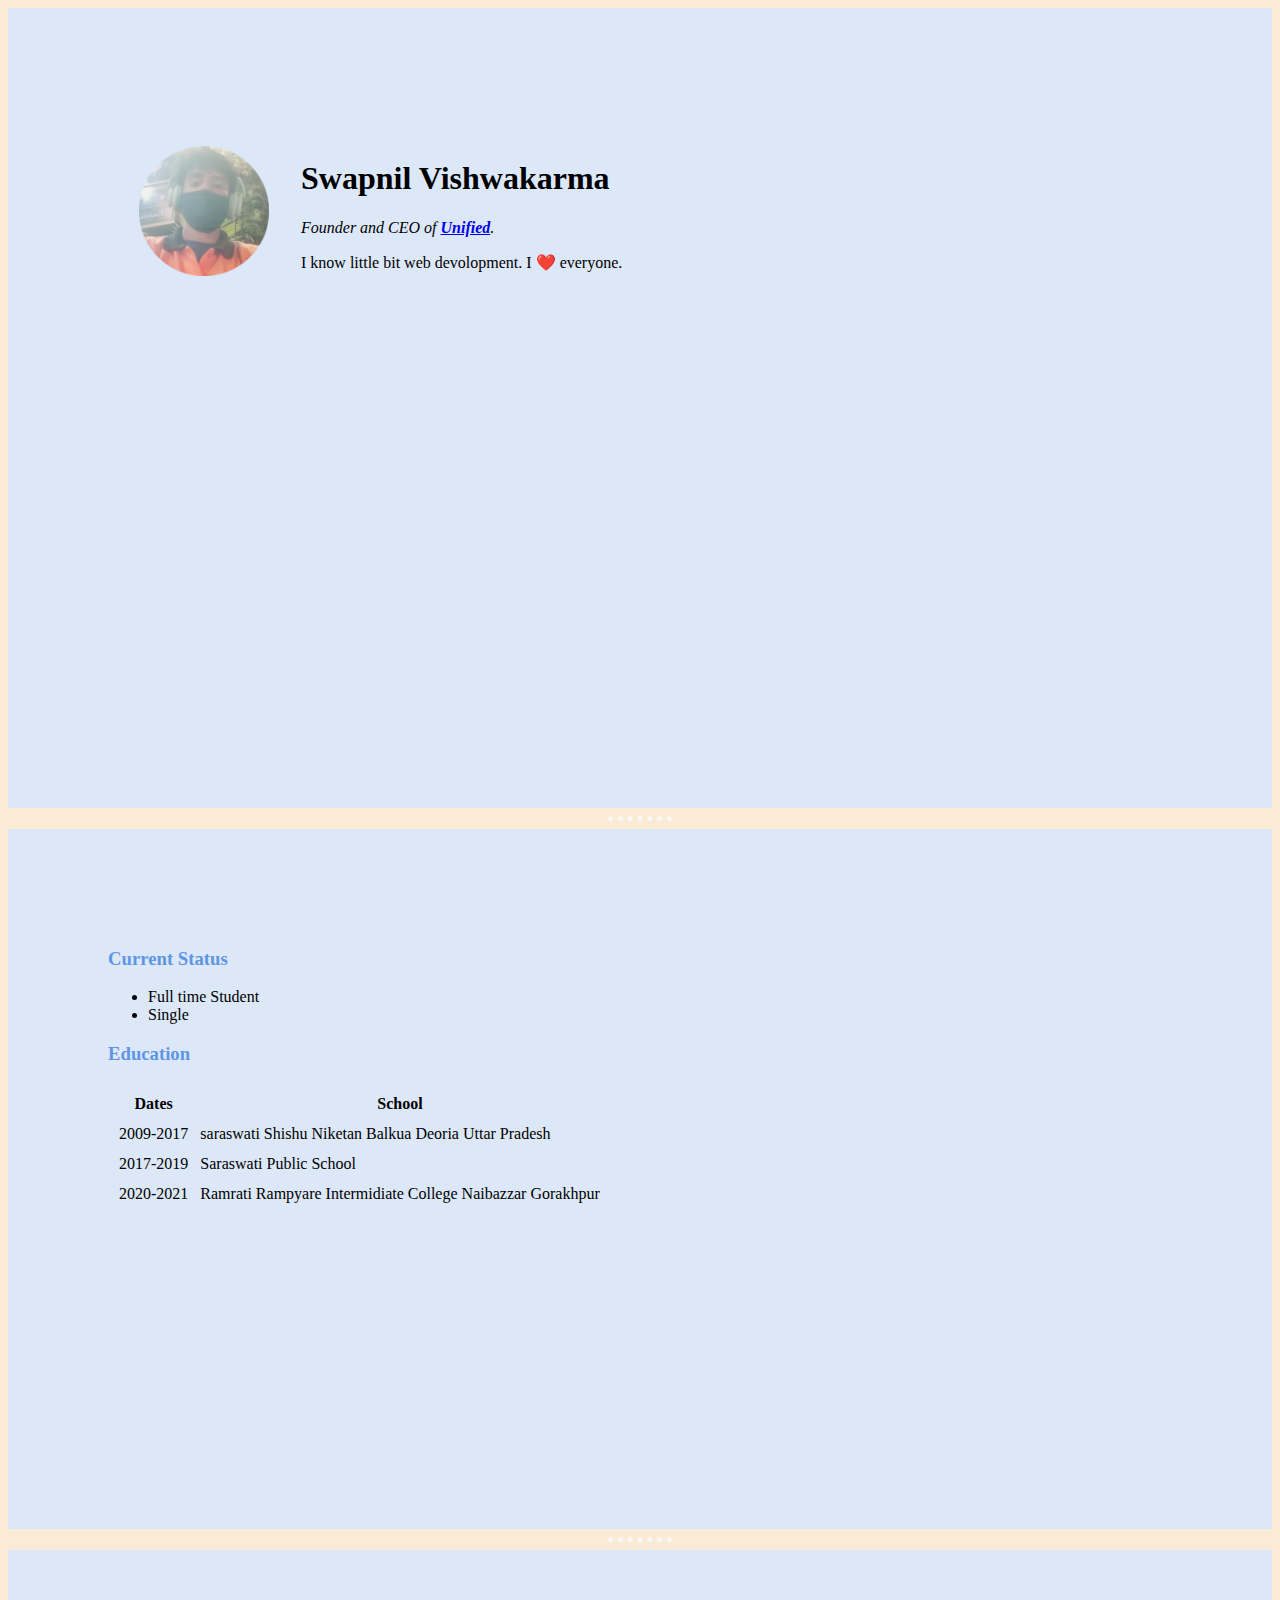
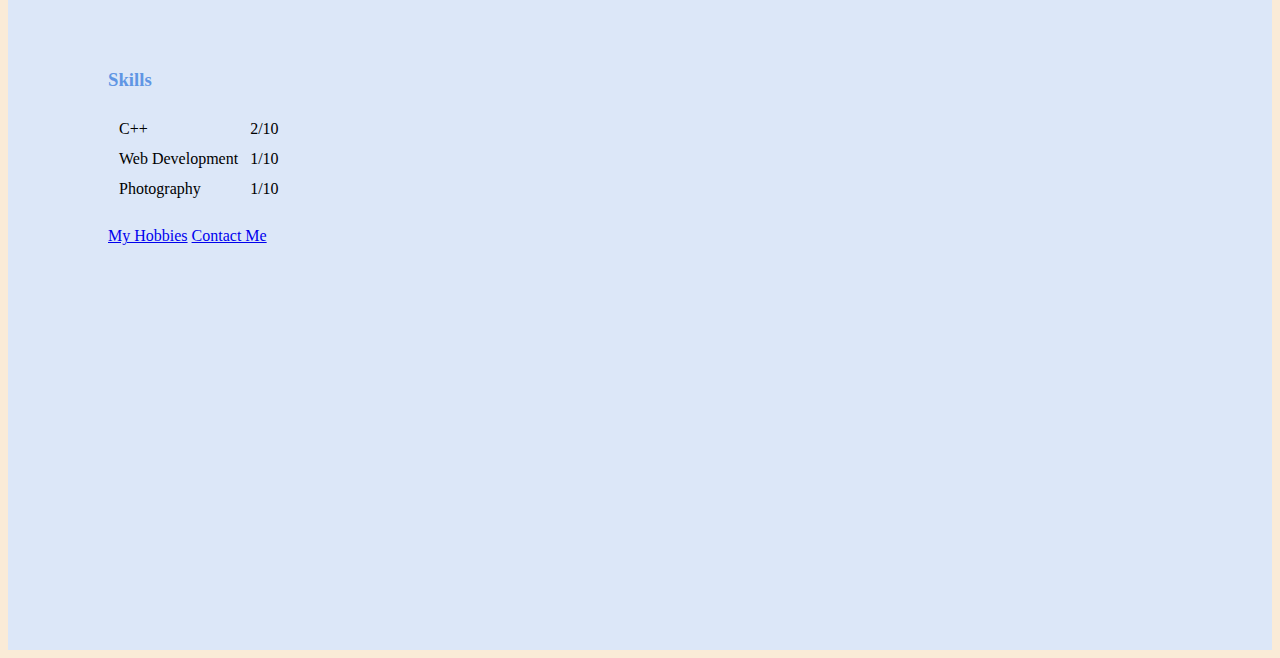
==== index.html @ 8075b454 "upoad" ====
<!DOCTYPE html>
<html>
  <head>
    <meta charset="utf-8">
    <title>Swapnil Personal Site</title>
    <link rel="stylesheet" href="styles.css">
  </head>

  <body>
  <div class="front">

    <table cellspacing="30">
      <tr>
        <td><img  src="image.png" alt="Swapnil Profile Picture" width="130"></td>
        <td><h1>Swapnil Vishwakarma</h1>
        <p><em>Founder and CEO of <strong><a href="https://www.youtube.com/channel/UCOTvK4ruAnQ2wzNFY7k9QjA">Unified</a></strong>.</em></p>
        <p>I know little bit web devolopment. I ❤️ everyone.</p></td>
      </tr>
    </table>


  </div>
 <hr id="hr2">


    <div class="middle"> 


      <h3 class="heading">Current Status</h3>
      <ul>
        
        <li>Full time Student</li>
        <li>Single</li>
        
        
      </ul>
      
      <h3 class="heading">Education</h3>
      <table cellspacing="10">
        <thead>
          <tr>
            <th>Dates</th>
            <th>School</th>
          </tr>
        </thead>
        <tbody>
          <tr>
            <td>2009-2017</td>
            <td>saraswati Shishu Niketan Balkua Deoria Uttar Pradesh</td>
          </tr>
          <tr>
            <td>2017-2019</td>
            <td>Saraswati Public School</td>
          </tr>
          <tr>
            <td>2020-2021</td>
            <td>Ramrati Rampyare Intermidiate College Naibazzar Gorakhpur</td>
          </tr>
        </tbody>
      </table>

      
    </div>
    <hr>

    <div class="back">

      <h3 class="heading">Skills</h3>
      <table cellspacing="10">
        <tr>
          <td>C++</td>
          <td>2/10</td>
        </tr>
        <tr>
          <td>Web Development</td>
          <td>1/10</td>
        </tr>
        <tr>
          <td>Photography</td>
          <td>1/10</td>
        </tr>
        
      </table>
        <br>      
      <a  href="hobbies.html">My Hobbies</a>
      <a   href="contact-me.html">Contact Me</a>
    </body>



    </div>
    
    
</html>
---- styles.css ----
hr {

    background-color: antiquewhite;
    border-style: dotted;
    border-color: rgb(248, 247, 246);
    border-width: 20px;
    height: 30px;

}

body{

    background-color: antiquewhite;
    border-width: 50%;
    
    }
hr{
    border-style: none;
    border-top-style: dotted;
    border-width: 5px;
    width: 5%;
    height: 0%;
    color: #5f96e4;
    
}
image{

border-radius: 20%;
}
.heading {
    text-shadow: 200px;
    color: #5f96e4;
    
}
.heading:hover{

    color: blue;
}
.front{
    height: 600px;
    padding: 100px;  
    background-color: #dce7f8;

}
.middle{

    background-color:#dce7f8;
    height: 500px;
    padding: 100px;  

    
}

.back{
    background-color: #dce7f8;
    padding: 100px;  
    height: 500px;

}
.hobbies{

    text-align: center;
}
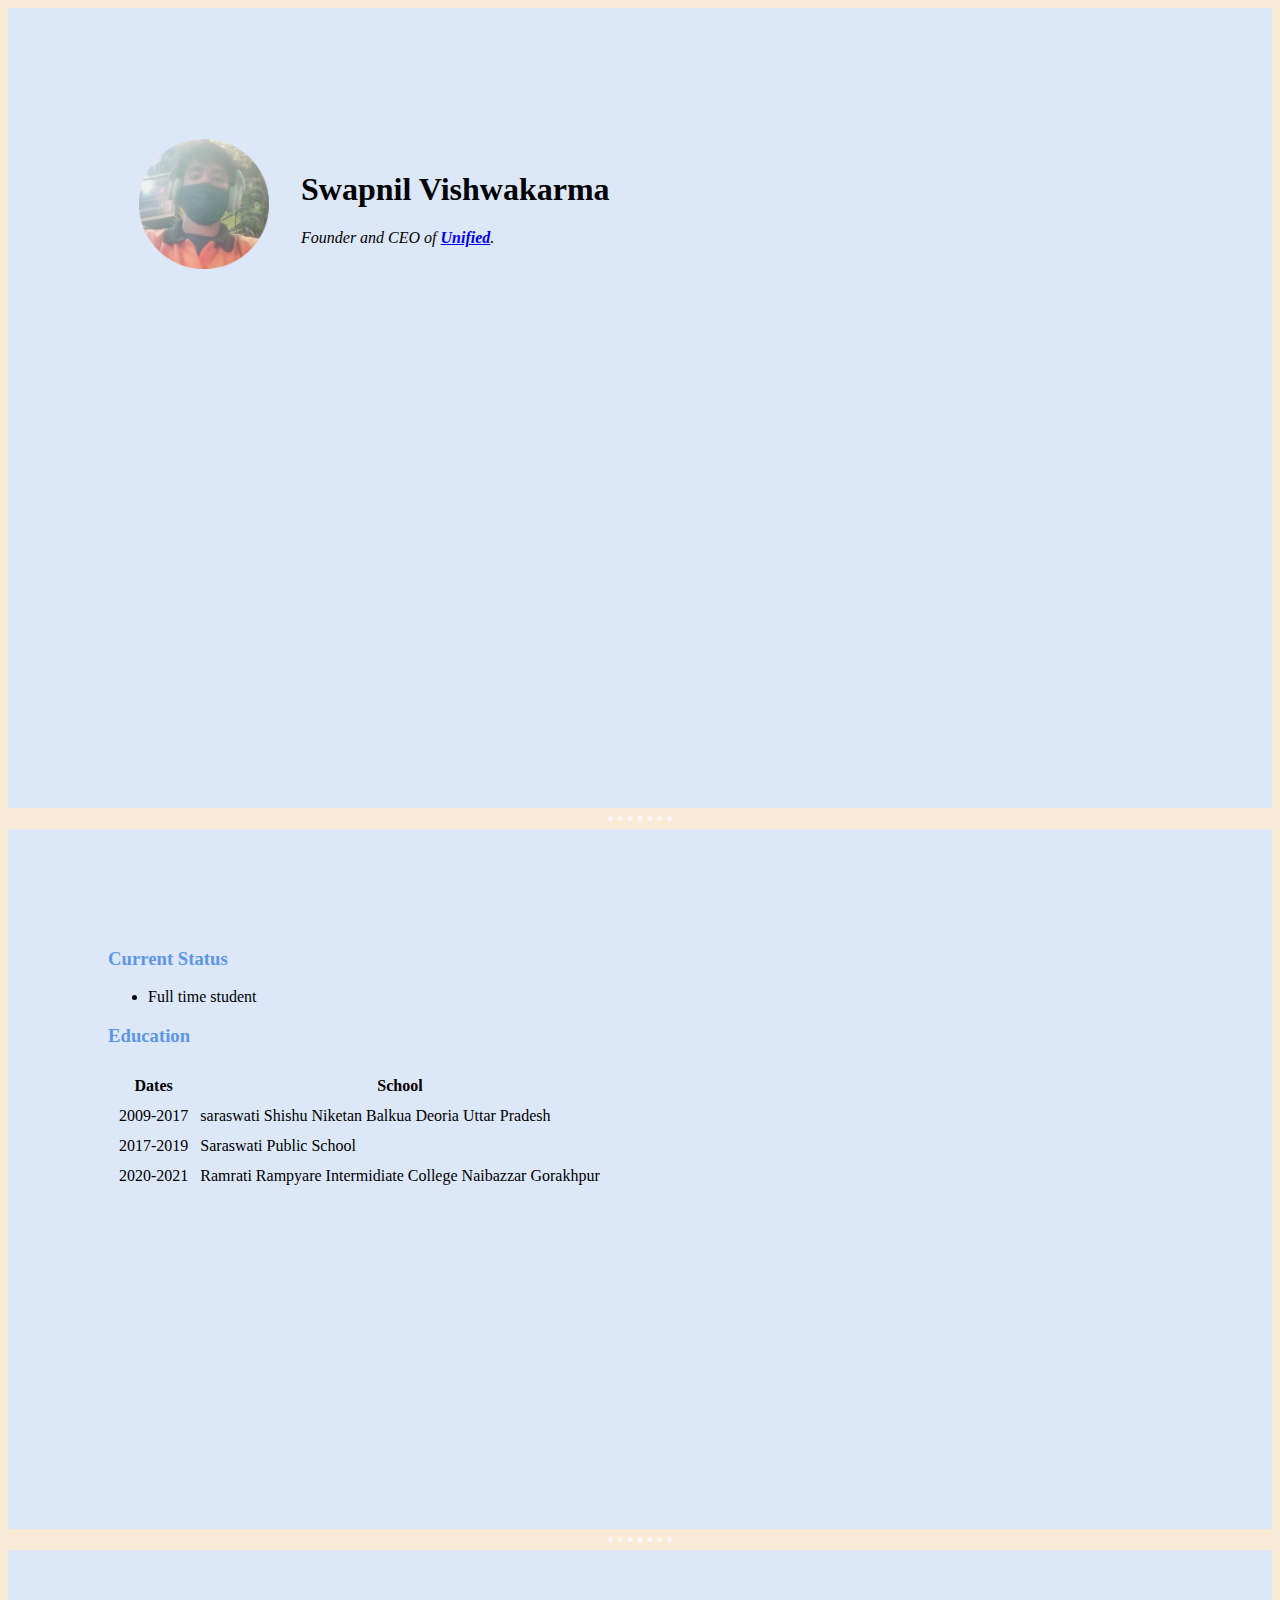
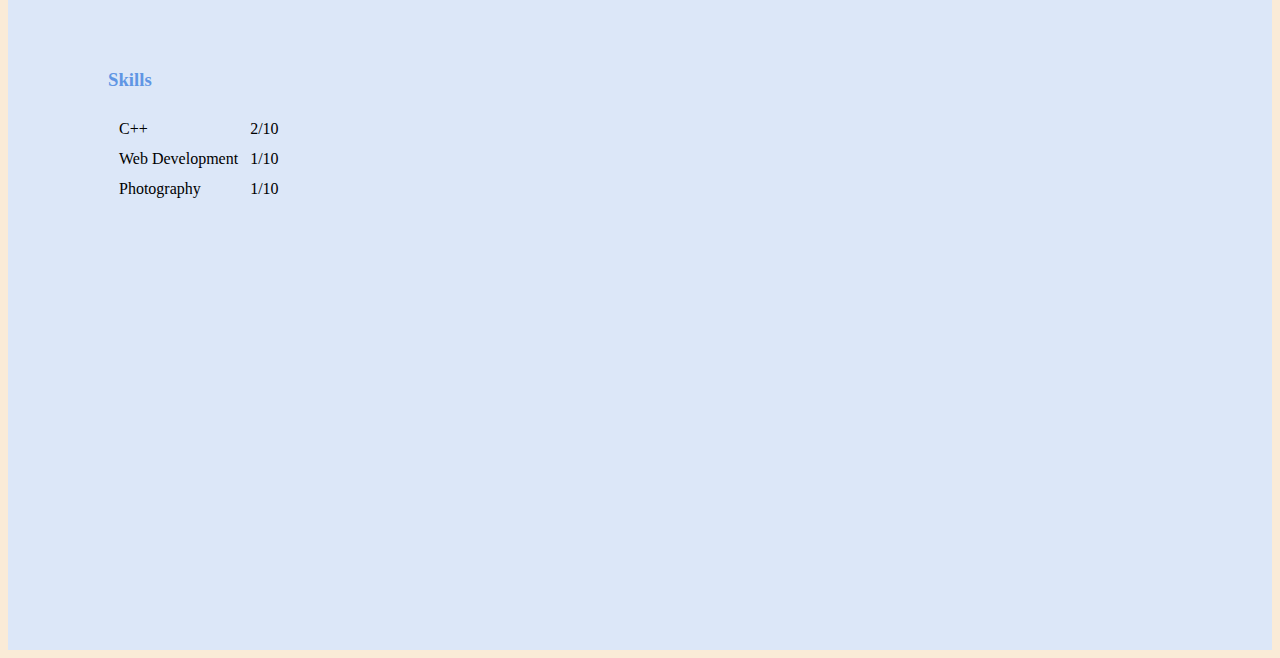
==== commit 6b559307: "update index.html" ====
--- a/index.html
+++ b/index.html
@@ -14,7 +14,7 @@
         <td><img  src="image.png" alt="Swapnil Profile Picture" width="130"></td>
         <td><h1>Swapnil Vishwakarma</h1>
         <p><em>Founder and CEO of <strong><a href="https://www.youtube.com/channel/UCOTvK4ruAnQ2wzNFY7k9QjA">Unified</a></strong>.</em></p>
-        <p>I know little bit web devolopment. I ❤️ everyone.</p></td>
+        </td>
       </tr>
     </table>
 
@@ -29,8 +29,8 @@
       <h3 class="heading">Current Status</h3>
       <ul>
         
-        <li>Full time Student</li>
-        <li>Single</li>
+        <li>Full time student</li>
+        
         
         
       </ul>
@@ -81,9 +81,7 @@
         </tr>
         
       </table>
-        <br>      
-      <a  href="hobbies.html">My Hobbies</a>
-      <a   href="contact-me.html">Contact Me</a>
+        <br> 
     </body>
 
 
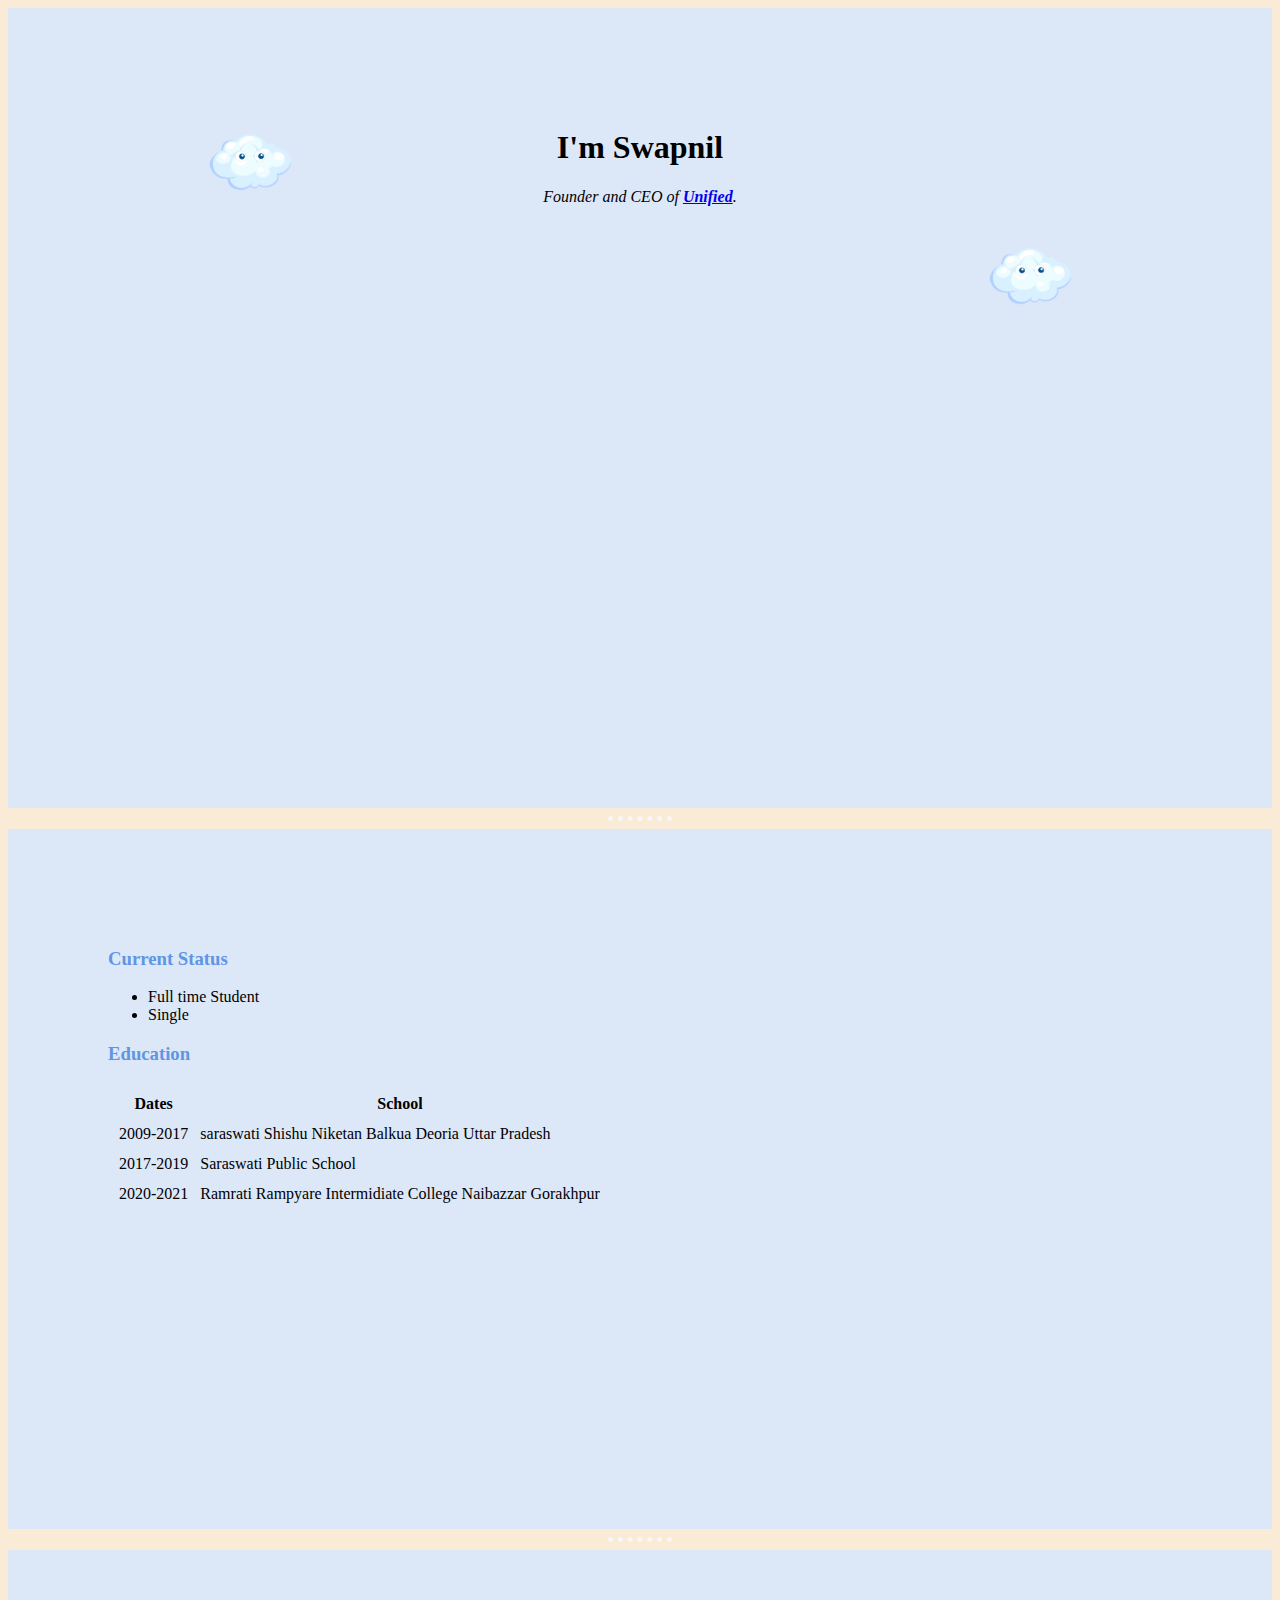
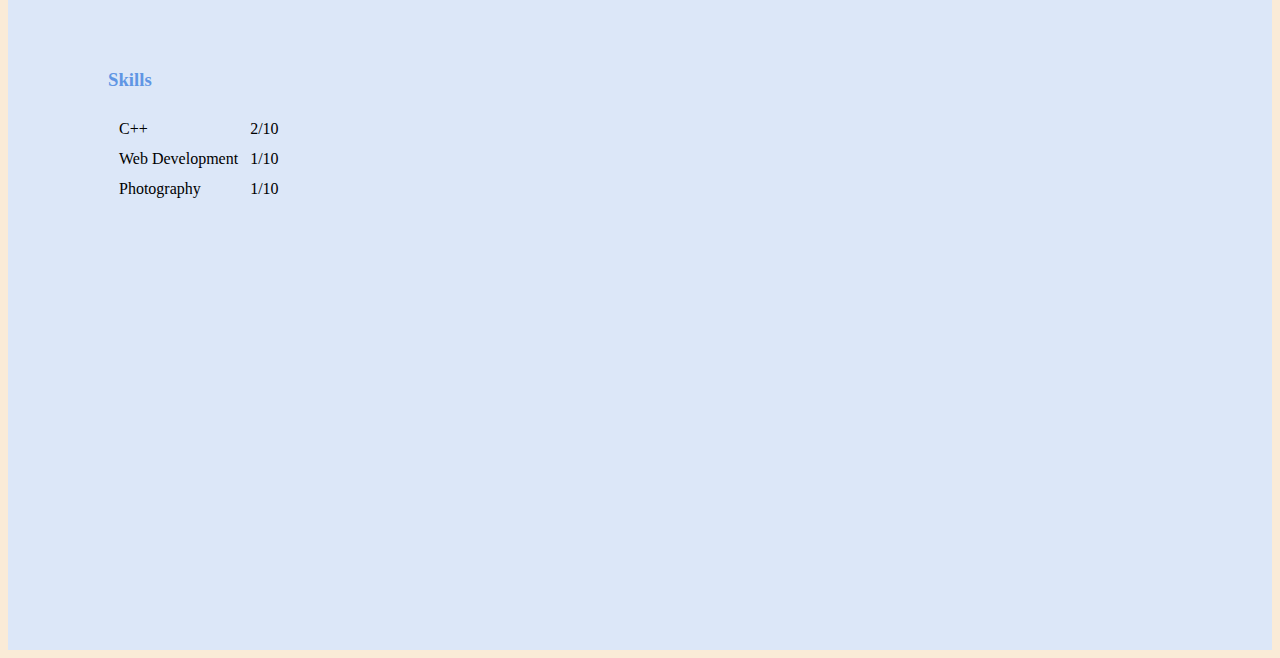
==== commit 74da789a: "add files" ====
--- a/index.html
+++ b/index.html
@@ -4,22 +4,18 @@
     <meta charset="utf-8">
     <title>Swapnil Personal Site</title>
     <link rel="stylesheet" href="styles.css">
+    <link rel="shortcut icon" href="favicon.ico" type="image/x-icon">
   </head>
 
   <body>
   <div class="front">
 
-    <table cellspacing="30">
-      <tr>
-        <td><img  src="image.png" alt="Swapnil Profile Picture" width="130"></td>
-        <td><h1>Swapnil Vishwakarma</h1>
+    <img class="top-cloud" width="100"  src="cloud.png" alt="Cloud">
+        <h1>I'm Swapnil</h1>
         <p><em>Founder and CEO of <strong><a href="https://www.youtube.com/channel/UCOTvK4ruAnQ2wzNFY7k9QjA">Unified</a></strong>.</em></p>
-        </td>
-      </tr>
-    </table>
-
-
-  </div>
+        <img class="c2" width="100"  src="cloud.png" alt="Cloud">
+          
+      </div>
  <hr id="hr2">
 
 
@@ -29,8 +25,8 @@
       <h3 class="heading">Current Status</h3>
       <ul>
         
-        <li>Full time student</li>
-        
+        <li>Full time Student</li>
+        <li>Single</li>
         
         
       </ul>
@@ -81,7 +77,8 @@
         </tr>
         
       </table>
-        <br> 
+        <br>      
+      
     </body>
 
 
--- a/styles.css
+++ b/styles.css
@@ -11,7 +11,7 @@
 body{
 
     background-color: antiquewhite;
-    border-width: 50%;
+    border-width: 49%;
     
     }
 hr{
@@ -40,6 +40,7 @@
     height: 600px;
     padding: 100px;  
     background-color: #dce7f8;
+    text-align: center;
 
 }
 .middle{
@@ -60,4 +61,17 @@
 .hobbies{
 
     text-align: center;
+}
+.front element{
+    margin: 0 50%;
+}
+.c2{
+    position: fixed;
+    right: 200px;
+}
+
+
+.top-cloud{
+    position: fixed;
+    left: 200px;
 }